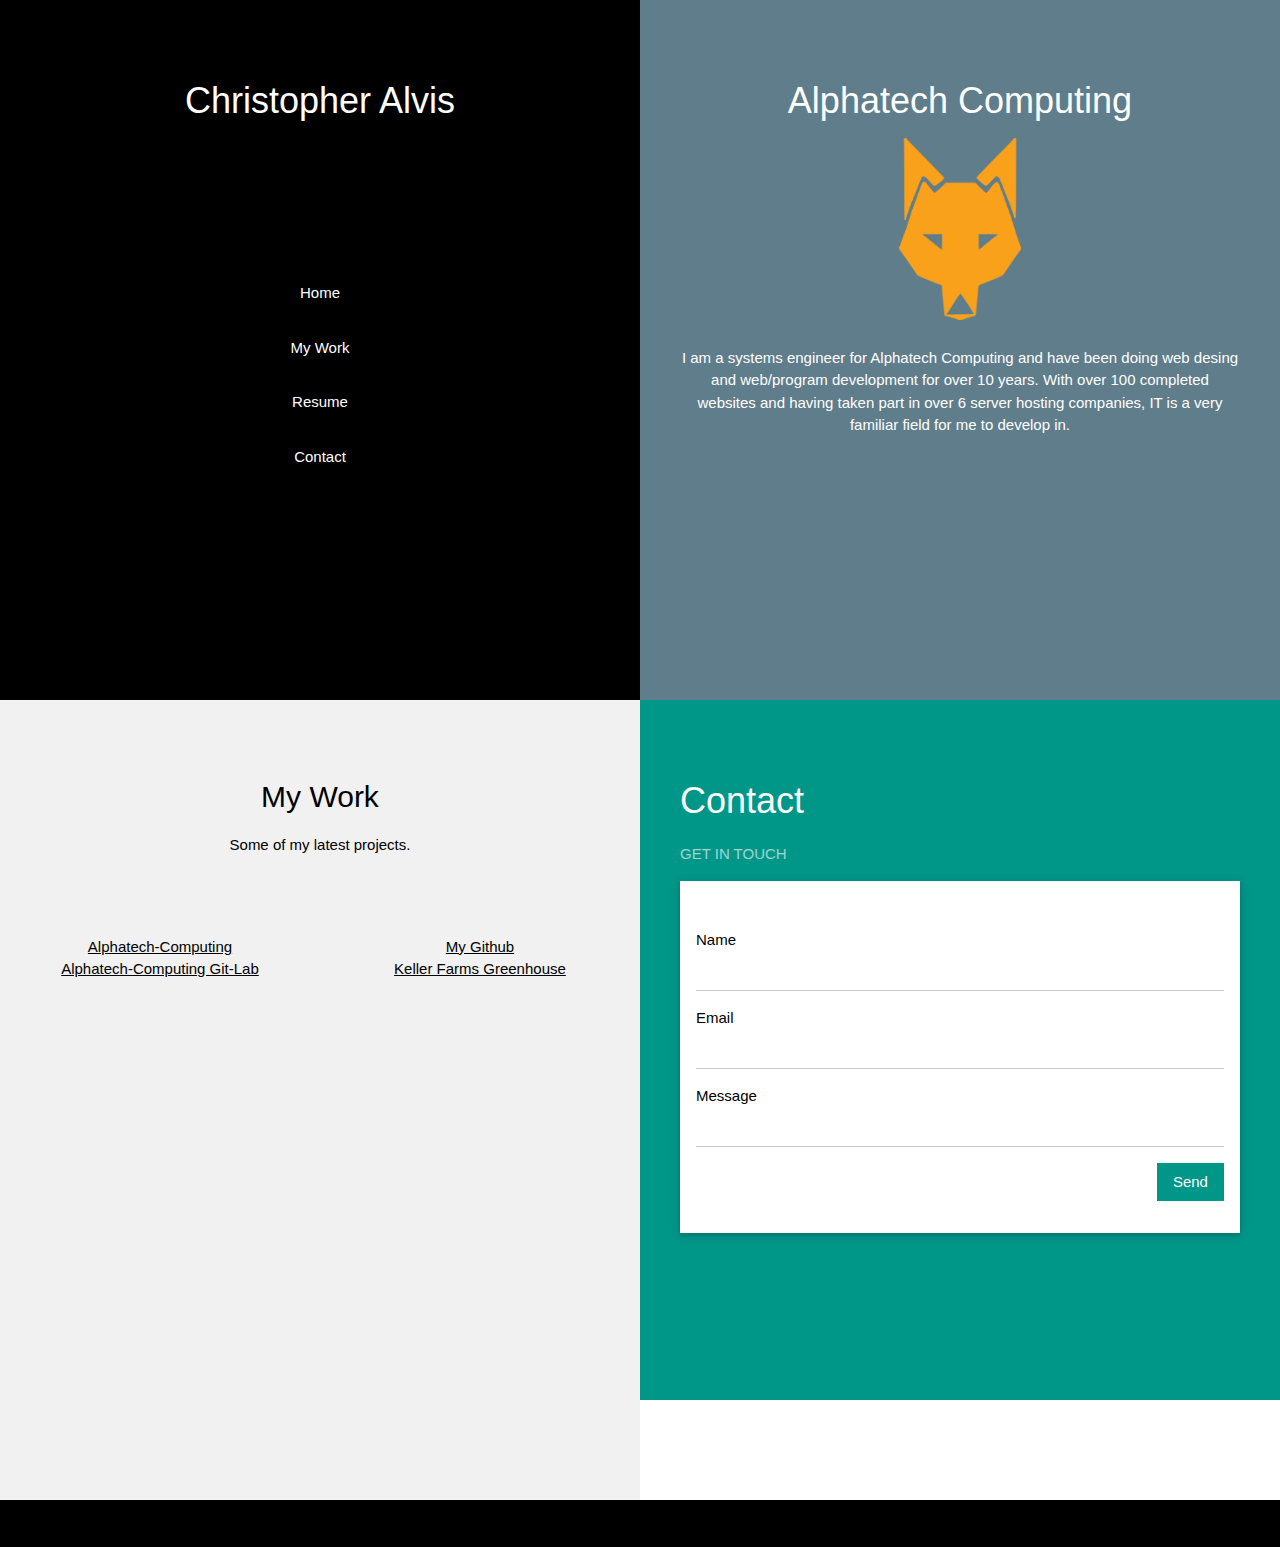
==== index.html @ b4e42c1d "commit" ====
<!DOCTYPE html>
<html>
<title>W3.CSS Template</title>
<meta charset="UTF-8">
<meta name="viewport" content="width=device-width, initial-scale=1">
<link rel="stylesheet" href="https://www.w3schools.com/w3css/4/w3.css">
<link rel="stylesheet" href="w3css.css">
<body class="w3-content" style="max-width:1300px">

<!-- First Grid: Logo & About -->
<div class="w3-row">
    <div class="w3-half w3-black w3-container w3-center" style="height:700px">
        <div class="w3-padding-64">
            <h1>Christopher Alvis</h1>
        </div>
        <div class="w3-padding-64">
            <a href="#" class="w3-button w3-black w3-block w3-hover-blue-grey w3-padding-16">Home</a>
            <a href="#work" class="w3-button w3-black w3-block w3-hover-teal w3-padding-16">My Work</a>
            <a href="#work" class="w3-button w3-black w3-block w3-hover-dark-grey w3-padding-16">Resume</a>
            <a href="#contact" class="w3-button w3-black w3-block w3-hover-brown w3-padding-16">Contact</a>
        </div>
    </div>
    <div class="w3-half w3-blue-grey w3-container" style="height:700px">
        <div class="w3-padding-64 w3-center">
            <h1>Alphatech Computing</h1>
            <img src="logo.png" class="img" alt="Person" style="width:20%">
            <div class="w3-center w3-padding-large">
                <p>I am a systems engineer for Alphatech Computing and have been doing web desing and web/program
                    development for over 10 years. With over
                    100 completed websites and having taken part in over 6 server hosting companies, IT is a very
                    familiar field for me to develop in.</p>
            </div>
        </div>
    </div>
</div>

<!-- Second Grid: Work & Resume -->
<div class="w3-row">
    <div class="w3-half w3-light-grey w3-center" style="min-height:800px" id="work">
        <div class="w3-padding-64">
            <h2>My Work</h2>
            <p>Some of my latest projects.</p>
        </div>
        <div class="w3-row">
            <div class="w3-half w3-center">
                <a href="https://alphatech-computing.com">Alphatech-Computing</a>
            </div>
            <div class="w3-half">
                <a href="https://github.com/Alvis1337">My Github</a>
            </div>
        </div>
        <div class="w3-row w3-hide-small">
            <div class="w3-half">
                <a href="https://git.alphatech-computing.com">Alphatech-Computing Git-Lab</a>
            </div>
            <div class="w3-half">
                <a href="https://www.kellerfarmsgreenhouse.com/">Keller Farms Greenhouse</a>
            </div>
        </div>
        <br>
    </div>

    <div class="w3-half w3-teal w3-container" style="height:700px">
        <div class="w3-padding-64 w3-padding-large">
            <h1>Contact</h1>
            <p class="w3-opacity">GET IN TOUCH</p>
            <form class="w3-container w3-card w3-padding-32 w3-white" action="/action_page.php" target="_blank">
                <div class="w3-section">
                    <label>Name</label>
                    <input class="w3-input" style="width:100%;" type="text" required name="Name">
                </div>
                <div class="w3-section">
                    <label>Email</label>
                    <input class="w3-input" style="width:100%;" type="text" required name="Email">
                </div>
                <div class="w3-section">
                    <label>Message</label>
                    <input class="w3-input" style="width:100%;" type="text" required name="Message">
                </div>
                <button type="submit" class="w3-button w3-teal w3-right">Send</button>
            </form>
        </div>
    </div>
</div>

<!-- Footer -->
<footer class="w3-container w3-black w3-padding-16">
    <p><a href="https://www.w3schools.com/w3css/default.asp"></a></p>
</footer>

</body>
</html>
---- w3css.css ----
/* W3.CSS 4.13 June 2019 by Jan Egil and Borge Refsnes */
html {
    box-sizing: border-box
}

*, *:before, *:after {
    box-sizing: inherit
}

/* Extract from normalize.css by Nicolas Gallagher and Jonathan Neal git.io/normalize */
html {
    -ms-text-size-adjust: 100%;
    -webkit-text-size-adjust: 100%
}

body {
    margin: 0
}

article, aside, details, figcaption, figure, footer, header, main, menu, nav, section {
    display: block
}

summary {
    display: list-item
}

audio, canvas, progress, video {
    display: inline-block
}

progress {
    vertical-align: baseline
}

audio:not([controls]) {
    display: none;
    height: 0
}

[hidden], template {
    display: none
}

a {
    background-color: transparent
}

a:active, a:hover {
    outline-width: 0
}

abbr[title] {
    border-bottom: none;
    text-decoration: underline;
    text-decoration: underline dotted
}

b, strong {
    font-weight: bolder
}

dfn {
    font-style: italic
}

mark {
    background: #ff0;
    color: #000
}

small {
    font-size: 80%
}

sub, sup {
    font-size: 75%;
    line-height: 0;
    position: relative;
    vertical-align: baseline
}

sub {
    bottom: -0.25em
}

sup {
    top: -0.5em
}

figure {
    margin: 1em 40px
}

img {
    border-style: none
}

code, kbd, pre, samp {
    font-family: monospace, monospace;
    font-size: 1em
}

hr {
    box-sizing: content-box;
    height: 0;
    overflow: visible
}

button, input, select, textarea, optgroup {
    font: inherit;
    margin: 0
}

optgroup {
    font-weight: bold
}

button, input {
    overflow: visible
}

button, select {
    text-transform: none
}

button, [type=button], [type=reset], [type=submit] {
    -webkit-appearance: button
}

button::-moz-focus-inner, [type=button]::-moz-focus-inner, [type=reset]::-moz-focus-inner, [type=submit]::-moz-focus-inner {
    border-style: none;
    padding: 0
}

button:-moz-focusring, [type=button]:-moz-focusring, [type=reset]:-moz-focusring, [type=submit]:-moz-focusring {
    outline: 1px dotted ButtonText
}

fieldset {
    border: 1px solid #c0c0c0;
    margin: 0 2px;
    padding: .35em .625em .75em
}

legend {
    color: inherit;
    display: table;
    max-width: 100%;
    padding: 0;
    white-space: normal
}

textarea {
    overflow: auto
}

[type=checkbox], [type=radio] {
    padding: 0
}

[type=number]::-webkit-inner-spin-button, [type=number]::-webkit-outer-spin-button {
    height: auto
}

[type=search] {
    -webkit-appearance: textfield;
    outline-offset: -2px
}

[type=search]::-webkit-search-decoration {
    -webkit-appearance: none
}

::-webkit-file-upload-button {
    -webkit-appearance: button;
    font: inherit
}

/* End extract */
html, body {
    font-family: Verdana, sans-serif;
    font-size: 15px;
    line-height: 1.5
}

html {
    overflow-x: hidden
}

h1 {
    font-size: 36px
}

h2 {
    font-size: 30px
}

h3 {
    font-size: 24px
}

h4 {
    font-size: 20px
}

h5 {
    font-size: 18px
}

h6 {
    font-size: 16px
}

.w3-serif {
    font-family: serif
}

h1, h2, h3, h4, h5, h6 {
    font-family: "Segoe UI", Arial, sans-serif;
    font-weight: 400;
    margin: 10px 0
}

.w3-wide {
    letter-spacing: 4px
}

hr {
    border: 0;
    border-top: 1px solid #eee;
    margin: 20px 0
}

.w3-image {
    max-width: 100%;
    height: auto
}

img {
    vertical-align: middle
}

a {
    color: inherit
}

.w3-table, .w3-table-all {
    border-collapse: collapse;
    border-spacing: 0;
    width: 100%;
    display: table
}

.w3-table-all {
    border: 1px solid #ccc
}

.w3-bordered tr, .w3-table-all tr {
    border-bottom: 1px solid #ddd
}

.w3-striped tbody tr:nth-child(even) {
    background-color: #f1f1f1
}

.w3-table-all tr:nth-child(odd) {
    background-color: #fff
}

.w3-table-all tr:nth-child(even) {
    background-color: #f1f1f1
}

.w3-hoverable tbody tr:hover, .w3-ul.w3-hoverable li:hover {
    background-color: #ccc
}

.w3-centered tr th, .w3-centered tr td {
    text-align: center
}

.w3-table td, .w3-table th, .w3-table-all td, .w3-table-all th {
    padding: 8px 8px;
    display: table-cell;
    text-align: left;
    vertical-align: top
}

.w3-table th:first-child, .w3-table td:first-child, .w3-table-all th:first-child, .w3-table-all td:first-child {
    padding-left: 16px
}

.w3-btn, .w3-button {
    border: none;
    display: inline-block;
    padding: 8px 16px;
    vertical-align: middle;
    overflow: hidden;
    text-decoration: none;
    color: inherit;
    background-color: inherit;
    text-align: center;
    cursor: pointer;
    white-space: nowrap
}

.w3-btn:hover {
    box-shadow: 0 8px 16px 0 rgba(0, 0, 0, 0.2), 0 6px 20px 0 rgba(0, 0, 0, 0.19)
}

.w3-btn, .w3-button {
    -webkit-touch-callout: none;
    -webkit-user-select: none;
    -khtml-user-select: none;
    -moz-user-select: none;
    -ms-user-select: none;
    user-select: none
}

.w3-disabled, .w3-btn:disabled, .w3-button:disabled {
    cursor: not-allowed;
    opacity: 0.3
}

.w3-disabled *, :disabled * {
    pointer-events: none
}

.w3-btn.w3-disabled:hover, .w3-btn:disabled:hover {
    box-shadow: none
}

.w3-badge, .w3-tag {
    background-color: #000;
    color: #fff;
    display: inline-block;
    padding-left: 8px;
    padding-right: 8px;
    text-align: center
}

.w3-badge {
    border-radius: 50%
}

.w3-ul {
    list-style-type: none;
    padding: 0;
    margin: 0
}

.w3-ul li {
    padding: 8px 16px;
    border-bottom: 1px solid #ddd
}

.w3-ul li:last-child {
    border-bottom: none
}

.w3-tooltip, .w3-display-container {
    position: relative
}

.w3-tooltip .w3-text {
    display: none
}

.w3-tooltip:hover .w3-text {
    display: inline-block
}

.w3-ripple:active {
    opacity: 0.5
}

.w3-ripple {
    transition: opacity 0s
}

.w3-input {
    padding: 8px;
    display: block;
    border: none;
    border-bottom: 1px solid #ccc;
    width: 100%
}

.w3-select {
    padding: 9px 0;
    width: 100%;
    border: none;
    border-bottom: 1px solid #ccc
}

.w3-dropdown-click, .w3-dropdown-hover {
    position: relative;
    display: inline-block;
    cursor: pointer
}

.w3-dropdown-hover:hover .w3-dropdown-content {
    display: block
}

.w3-dropdown-hover:first-child, .w3-dropdown-click:hover {
    background-color: #ccc;
    color: #000
}

.w3-dropdown-hover:hover > .w3-button:first-child, .w3-dropdown-click:hover > .w3-button:first-child {
    background-color: #ccc;
    color: #000
}

.w3-dropdown-content {
    cursor: auto;
    color: #000;
    background-color: #fff;
    display: none;
    position: absolute;
    min-width: 160px;
    margin: 0;
    padding: 0;
    z-index: 1
}

.w3-check, .w3-radio {
    width: 24px;
    height: 24px;
    position: relative;
    top: 6px
}

.w3-sidebar {
    height: 100%;
    width: 200px;
    background-color: #fff;
    position: fixed !important;
    z-index: 1;
    overflow: auto
}

.w3-bar-block .w3-dropdown-hover, .w3-bar-block .w3-dropdown-click {
    width: 100%
}

.w3-bar-block .w3-dropdown-hover .w3-dropdown-content, .w3-bar-block .w3-dropdown-click .w3-dropdown-content {
    min-width: 100%
}

.w3-bar-block .w3-dropdown-hover .w3-button, .w3-bar-block .w3-dropdown-click .w3-button {
    width: 100%;
    text-align: left;
    padding: 8px 16px
}

.w3-main, #main {
    transition: margin-left .4s
}

.w3-modal {
    z-index: 3;
    display: none;
    padding-top: 100px;
    position: fixed;
    left: 0;
    top: 0;
    width: 100%;
    height: 100%;
    overflow: auto;
    background-color: rgb(0, 0, 0);
    background-color: rgba(0, 0, 0, 0.4)
}

.w3-modal-content {
    margin: auto;
    background-color: #fff;
    position: relative;
    padding: 0;
    outline: 0;
    width: 600px
}

.w3-bar {
    width: 100%;
    overflow: hidden
}

.w3-center .w3-bar {
    display: inline-block;
    width: auto
}

.w3-bar .w3-bar-item {
    padding: 8px 16px;
    float: left;
    width: auto;
    border: none;
    display: block;
    outline: 0
}

.w3-bar .w3-dropdown-hover, .w3-bar .w3-dropdown-click {
    position: static;
    float: left
}

.w3-bar .w3-button {
    white-space: normal
}

.w3-bar-block .w3-bar-item {
    width: 100%;
    display: block;
    padding: 8px 16px;
    text-align: left;
    border: none;
    white-space: normal;
    float: none;
    outline: 0
}

.w3-bar-block.w3-center .w3-bar-item {
    text-align: center
}

.w3-block {
    display: block;
    width: 100%
}

.w3-responsive {
    display: block;
    overflow-x: auto
}

.w3-container:after, .w3-container:before, .w3-panel:after, .w3-panel:before, .w3-row:after, .w3-row:before, .w3-row-padding:after, .w3-row-padding:before,
.w3-cell-row:before, .w3-cell-row:after, .w3-clear:after, .w3-clear:before, .w3-bar:before, .w3-bar:after {
    content: "";
    display: table;
    clear: both
}

.w3-col, .w3-half, .w3-third, .w3-twothird, .w3-threequarter, .w3-quarter {
    float: left;
    width: 100%
}

.w3-col.s1 {
    width: 8.33333%
}

.w3-col.s2 {
    width: 16.66666%
}

.w3-col.s3 {
    width: 24.99999%
}

.w3-col.s4 {
    width: 33.33333%
}

.w3-col.s5 {
    width: 41.66666%
}

.w3-col.s6 {
    width: 49.99999%
}

.w3-col.s7 {
    width: 58.33333%
}

.w3-col.s8 {
    width: 66.66666%
}

.w3-col.s9 {
    width: 74.99999%
}

.w3-col.s10 {
    width: 83.33333%
}

.w3-col.s11 {
    width: 91.66666%
}

.w3-col.s12 {
    width: 99.99999%
}

@media (min-width: 601px) {
    .w3-col.m1 {
        width: 8.33333%
    }

    .w3-col.m2 {
        width: 16.66666%
    }

    .w3-col.m3, .w3-quarter {
        width: 24.99999%
    }

    .w3-col.m4, .w3-third {
        width: 33.33333%
    }

    .w3-col.m5 {
        width: 41.66666%
    }

    .w3-col.m6, .w3-half {
        width: 49.99999%
    }

    .w3-col.m7 {
        width: 58.33333%
    }

    .w3-col.m8, .w3-twothird {
        width: 66.66666%
    }

    .w3-col.m9, .w3-threequarter {
        width: 74.99999%
    }

    .w3-col.m10 {
        width: 83.33333%
    }

    .w3-col.m11 {
        width: 91.66666%
    }

    .w3-col.m12 {
        width: 99.99999%
    }
}

@media (min-width: 993px) {
    .w3-col.l1 {
        width: 8.33333%
    }

    .w3-col.l2 {
        width: 16.66666%
    }

    .w3-col.l3 {
        width: 24.99999%
    }

    .w3-col.l4 {
        width: 33.33333%
    }

    .w3-col.l5 {
        width: 41.66666%
    }

    .w3-col.l6 {
        width: 49.99999%
    }

    .w3-col.l7 {
        width: 58.33333%
    }

    .w3-col.l8 {
        width: 66.66666%
    }

    .w3-col.l9 {
        width: 74.99999%
    }

    .w3-col.l10 {
        width: 83.33333%
    }

    .w3-col.l11 {
        width: 91.66666%
    }

    .w3-col.l12 {
        width: 99.99999%
    }
}

.w3-rest {
    overflow: hidden
}

.w3-stretch {
    margin-left: -16px;
    margin-right: -16px
}

.w3-content, .w3-auto {
    margin-left: auto;
    margin-right: auto
}

.w3-content {
    max-width: 980px
}

.w3-auto {
    max-width: 1140px
}

.w3-cell-row {
    display: table;
    width: 100%
}

.w3-cell {
    display: table-cell
}

.w3-cell-top {
    vertical-align: top
}

.w3-cell-middle {
    vertical-align: middle
}

.w3-cell-bottom {
    vertical-align: bottom
}

.w3-hide {
    display: none !important
}

.w3-show-block, .w3-show {
    display: block !important
}

.w3-show-inline-block {
    display: inline-block !important
}

@media (max-width: 1205px) {
    .w3-auto {
        max-width: 95%
    }
}

@media (max-width: 600px) {
    .w3-modal-content {
        margin: 0 10px;
        width: auto !important
    }

    .w3-modal {
        padding-top: 30px
    }

    .w3-dropdown-hover.w3-mobile .w3-dropdown-content, .w3-dropdown-click.w3-mobile .w3-dropdown-content {
        position: relative
    }

    .w3-hide-small {
        display: none !important
    }

    .w3-mobile {
        display: block;
        width: 100% !important
    }

    .w3-bar-item.w3-mobile, .w3-dropdown-hover.w3-mobile, .w3-dropdown-click.w3-mobile {
        text-align: center
    }

    .w3-dropdown-hover.w3-mobile, .w3-dropdown-hover.w3-mobile .w3-btn, .w3-dropdown-hover.w3-mobile .w3-button, .w3-dropdown-click.w3-mobile, .w3-dropdown-click.w3-mobile .w3-btn, .w3-dropdown-click.w3-mobile .w3-button {
        width: 100%
    }
}

@media (max-width: 768px) {
    .w3-modal-content {
        width: 500px
    }

    .w3-modal {
        padding-top: 50px
    }
}

@media (min-width: 993px) {
    .w3-modal-content {
        width: 900px
    }

    .w3-hide-large {
        display: none !important
    }

    .w3-sidebar.w3-collapse {
        display: block !important
    }
}

@media (max-width: 992px) and (min-width: 601px) {
    .w3-hide-medium {
        display: none !important
    }
}

@media (max-width: 992px) {
    .w3-sidebar.w3-collapse {
        display: none
    }

    .w3-main {
        margin-left: 0 !important;
        margin-right: 0 !important
    }

    .w3-auto {
        max-width: 100%
    }
}

.w3-top, .w3-bottom {
    position: fixed;
    width: 100%;
    z-index: 1
}

.w3-top {
    top: 0
}

.w3-bottom {
    bottom: 0
}

.w3-overlay {
    position: fixed;
    display: none;
    width: 100%;
    height: 100%;
    top: 0;
    left: 0;
    right: 0;
    bottom: 0;
    background-color: rgba(0, 0, 0, 0.5);
    z-index: 2
}

.w3-display-topleft {
    position: absolute;
    left: 0;
    top: 0
}

.w3-display-topright {
    position: absolute;
    right: 0;
    top: 0
}

.w3-display-bottomleft {
    position: absolute;
    left: 0;
    bottom: 0
}

.w3-display-bottomright {
    position: absolute;
    right: 0;
    bottom: 0
}

.w3-display-middle {
    position: absolute;
    top: 50%;
    left: 50%;
    transform: translate(-50%, -50%);
    -ms-transform: translate(-50%, -50%)
}

.w3-display-left {
    position: absolute;
    top: 50%;
    left: 0%;
    transform: translate(0%, -50%);
    -ms-transform: translate(-0%, -50%)
}

.w3-display-right {
    position: absolute;
    top: 50%;
    right: 0%;
    transform: translate(0%, -50%);
    -ms-transform: translate(0%, -50%)
}

.w3-display-topmiddle {
    position: absolute;
    left: 50%;
    top: 0;
    transform: translate(-50%, 0%);
    -ms-transform: translate(-50%, 0%)
}

.w3-display-bottommiddle {
    position: absolute;
    left: 50%;
    bottom: 0;
    transform: translate(-50%, 0%);
    -ms-transform: translate(-50%, 0%)
}

.w3-display-container:hover .w3-display-hover {
    display: block
}

.w3-display-container:hover span.w3-display-hover {
    display: inline-block
}

.w3-display-hover {
    display: none
}

.w3-display-position {
    position: absolute
}

.w3-circle {
    border-radius: 50%
}

.w3-round-small {
    border-radius: 2px
}

.w3-round, .w3-round-medium {
    border-radius: 4px
}

.w3-round-large {
    border-radius: 8px
}

.w3-round-xlarge {
    border-radius: 16px
}

.w3-round-xxlarge {
    border-radius: 32px
}

.w3-row-padding, .w3-row-padding > .w3-half, .w3-row-padding > .w3-third, .w3-row-padding > .w3-twothird, .w3-row-padding > .w3-threequarter, .w3-row-padding > .w3-quarter, .w3-row-padding > .w3-col {
    padding: 0 8px
}

.w3-container, .w3-panel {
    padding: 0.01em 16px
}

.w3-panel {
    margin-top: 16px;
    margin-bottom: 16px
}

.w3-code, .w3-codespan {
    font-family: Consolas, "courier new";
    font-size: 16px
}

.w3-code {
    width: auto;
    background-color: #fff;
    padding: 8px 12px;
    border-left: 4px solid #4CAF50;
    word-wrap: break-word
}

.w3-codespan {
    color: crimson;
    background-color: #f1f1f1;
    padding-left: 4px;
    padding-right: 4px;
    font-size: 110%
}

.w3-card, .w3-card-2 {
    box-shadow: 0 2px 5px 0 rgba(0, 0, 0, 0.16), 0 2px 10px 0 rgba(0, 0, 0, 0.12)
}

.w3-card-4, .w3-hover-shadow:hover {
    box-shadow: 0 4px 10px 0 rgba(0, 0, 0, 0.2), 0 4px 20px 0 rgba(0, 0, 0, 0.19)
}

.w3-spin {
    animation: w3-spin 2s infinite linear
}

@keyframes w3-spin {
    0% {
        transform: rotate(0deg)
    }
    100% {
        transform: rotate(359deg)
    }
}

.w3-animate-fading {
    animation: fading 10s infinite
}

@keyframes fading {
    0% {
        opacity: 0
    }
    50% {
        opacity: 1
    }
    100% {
        opacity: 0
    }
}

.w3-animate-opacity {
    animation: opac 0.8s
}

@keyframes opac {
    from {
        opacity: 0
    }
    to {
        opacity: 1
    }
}

.w3-animate-top {
    position: relative;
    animation: animatetop 0.4s
}

@keyframes animatetop {
    from {
        top: -300px;
        opacity: 0
    }
    to {
        top: 0;
        opacity: 1
    }
}

.w3-animate-left {
    position: relative;
    animation: animateleft 0.4s
}

@keyframes animateleft {
    from {
        left: -300px;
        opacity: 0
    }
    to {
        left: 0;
        opacity: 1
    }
}

.w3-animate-right {
    position: relative;
    animation: animateright 0.4s
}

@keyframes animateright {
    from {
        right: -300px;
        opacity: 0
    }
    to {
        right: 0;
        opacity: 1
    }
}

.w3-animate-bottom {
    position: relative;
    animation: animatebottom 0.4s
}

@keyframes animatebottom {
    from {
        bottom: -300px;
        opacity: 0
    }
    to {
        bottom: 0;
        opacity: 1
    }
}

.w3-animate-zoom {
    animation: animatezoom 0.6s
}

@keyframes animatezoom {
    from {
        transform: scale(0)
    }
    to {
        transform: scale(1)
    }
}

.w3-animate-input {
    transition: width 0.4s ease-in-out
}

.w3-animate-input:focus {
    width: 100% !important
}

.w3-opacity, .w3-hover-opacity:hover {
    opacity: 0.60
}

.w3-opacity-off, .w3-hover-opacity-off:hover {
    opacity: 1
}

.w3-opacity-max {
    opacity: 0.25
}

.w3-opacity-min {
    opacity: 0.75
}

.w3-greyscale-max, .w3-grayscale-max, .w3-hover-greyscale:hover, .w3-hover-grayscale:hover {
    filter: grayscale(100%)
}

.w3-greyscale, .w3-grayscale {
    filter: grayscale(75%)
}

.w3-greyscale-min, .w3-grayscale-min {
    filter: grayscale(50%)
}

.w3-sepia {
    filter: sepia(75%)
}

.w3-sepia-max, .w3-hover-sepia:hover {
    filter: sepia(100%)
}

.w3-sepia-min {
    filter: sepia(50%)
}

.w3-tiny {
    font-size: 10px !important
}

.w3-small {
    font-size: 12px !important
}

.w3-medium {
    font-size: 15px !important
}

.w3-large {
    font-size: 18px !important
}

.w3-xlarge {
    font-size: 24px !important
}

.w3-xxlarge {
    font-size: 36px !important
}

.w3-xxxlarge {
    font-size: 48px !important
}

.w3-jumbo {
    font-size: 64px !important
}

.w3-left-align {
    text-align: left !important
}

.w3-right-align {
    text-align: right !important
}

.w3-justify {
    text-align: justify !important
}

.w3-center {
    text-align: center !important
}

.w3-border-0 {
    border: 0 !important
}

.w3-border {
    border: 1px solid #ccc !important
}

.w3-border-top {
    border-top: 1px solid #ccc !important
}

.w3-border-bottom {
    border-bottom: 1px solid #ccc !important
}

.w3-border-left {
    border-left: 1px solid #ccc !important
}

.w3-border-right {
    border-right: 1px solid #ccc !important
}

.w3-topbar {
    border-top: 6px solid #ccc !important
}

.w3-bottombar {
    border-bottom: 6px solid #ccc !important
}

.w3-leftbar {
    border-left: 6px solid #ccc !important
}

.w3-rightbar {
    border-right: 6px solid #ccc !important
}

.w3-section, .w3-code {
    margin-top: 16px !important;
    margin-bottom: 16px !important
}

.w3-margin {
    margin: 16px !important
}

.w3-margin-top {
    margin-top: 16px !important
}

.w3-margin-bottom {
    margin-bottom: 16px !important
}

.w3-margin-left {
    margin-left: 16px !important
}

.w3-margin-right {
    margin-right: 16px !important
}

.w3-padding-small {
    padding: 4px 8px !important
}

.w3-padding {
    padding: 8px 16px !important
}

.w3-padding-large {
    padding: 12px 24px !important
}

.w3-padding-16 {
    padding-top: 16px !important;
    padding-bottom: 16px !important
}

.w3-padding-24 {
    padding-top: 24px !important;
    padding-bottom: 24px !important
}

.w3-padding-32 {
    padding-top: 32px !important;
    padding-bottom: 32px !important
}

.w3-padding-48 {
    padding-top: 48px !important;
    padding-bottom: 48px !important
}

.w3-padding-64 {
    padding-top: 64px !important;
    padding-bottom: 64px !important
}

.w3-left {
    float: left !important
}

.w3-right {
    float: right !important
}

.w3-button:hover {
    color: #000 !important;
    background-color: #ccc !important
}

.w3-transparent, .w3-hover-none:hover {
    background-color: transparent !important
}

.w3-hover-none:hover {
    box-shadow: none !important
}

/* Colors */
.w3-amber, .w3-hover-amber:hover {
    color: #000 !important;
    background-color: #ffc107 !important
}

.w3-aqua, .w3-hover-aqua:hover {
    color: #000 !important;
    background-color: #00ffff !important
}

.w3-blue, .w3-hover-blue:hover {
    color: #fff !important;
    background-color: #2196F3 !important
}

.w3-light-blue, .w3-hover-light-blue:hover {
    color: #000 !important;
    background-color: #87CEEB !important
}

.w3-brown, .w3-hover-brown:hover {
    color: #fff !important;
    background-color: #795548 !important
}

.w3-cyan, .w3-hover-cyan:hover {
    color: #000 !important;
    background-color: #00bcd4 !important
}

.w3-blue-grey, .w3-hover-blue-grey:hover, .w3-blue-gray, .w3-hover-blue-gray:hover {
    color: #fff !important;
    background-color: #607d8b !important
}

.w3-green, .w3-hover-green:hover {
    color: #fff !important;
    background-color: #4CAF50 !important
}

.w3-light-green, .w3-hover-light-green:hover {
    color: #000 !important;
    background-color: #8bc34a !important
}

.w3-indigo, .w3-hover-indigo:hover {
    color: #fff !important;
    background-color: #3f51b5 !important
}

.w3-khaki, .w3-hover-khaki:hover {
    color: #000 !important;
    background-color: #f0e68c !important
}

.w3-lime, .w3-hover-lime:hover {
    color: #000 !important;
    background-color: #cddc39 !important
}

.w3-orange, .w3-hover-orange:hover {
    color: #000 !important;
    background-color: #ff9800 !important
}

.w3-deep-orange, .w3-hover-deep-orange:hover {
    color: #fff !important;
    background-color: #ff5722 !important
}

.w3-pink, .w3-hover-pink:hover {
    color: #fff !important;
    background-color: #e91e63 !important
}

.w3-purple, .w3-hover-purple:hover {
    color: #fff !important;
    background-color: #9c27b0 !important
}

.w3-deep-purple, .w3-hover-deep-purple:hover {
    color: #fff !important;
    background-color: #673ab7 !important
}

.w3-red, .w3-hover-red:hover {
    color: #fff !important;
    background-color: #f44336 !important
}

.w3-sand, .w3-hover-sand:hover {
    color: #000 !important;
    background-color: #fdf5e6 !important
}

.w3-teal, .w3-hover-teal:hover {
    color: #fff !important;
    background-color: #009688 !important
}

.w3-yellow, .w3-hover-yellow:hover {
    color: #000 !important;
    background-color: #ffeb3b !important
}

.w3-white, .w3-hover-white:hover {
    color: #000 !important;
    background-color: #fff !important
}

.w3-black, .w3-hover-black:hover {
    color: #fff !important;
    background-color: #000 !important
}

.w3-grey, .w3-hover-grey:hover, .w3-gray, .w3-hover-gray:hover {
    color: #000 !important;
    background-color: #9e9e9e !important
}

.w3-light-grey, .w3-hover-light-grey:hover, .w3-light-gray, .w3-hover-light-gray:hover {
    color: #000 !important;
    background-color: #f1f1f1 !important
}

.w3-dark-grey, .w3-hover-dark-grey:hover, .w3-dark-gray, .w3-hover-dark-gray:hover {
    color: #fff !important;
    background-color: #616161 !important
}

.w3-pale-red, .w3-hover-pale-red:hover {
    color: #000 !important;
    background-color: #ffdddd !important
}

.w3-pale-green, .w3-hover-pale-green:hover {
    color: #000 !important;
    background-color: #ddffdd !important
}

.w3-pale-yellow, .w3-hover-pale-yellow:hover {
    color: #000 !important;
    background-color: #ffffcc !important
}

.w3-pale-blue, .w3-hover-pale-blue:hover {
    color: #000 !important;
    background-color: #ddffff !important
}

.w3-text-amber, .w3-hover-text-amber:hover {
    color: #ffc107 !important
}

.w3-text-aqua, .w3-hover-text-aqua:hover {
    color: #00ffff !important
}

.w3-text-blue, .w3-hover-text-blue:hover {
    color: #2196F3 !important
}

.w3-text-light-blue, .w3-hover-text-light-blue:hover {
    color: #87CEEB !important
}

.w3-text-brown, .w3-hover-text-brown:hover {
    color: #795548 !important
}

.w3-text-cyan, .w3-hover-text-cyan:hover {
    color: #00bcd4 !important
}

.w3-text-blue-grey, .w3-hover-text-blue-grey:hover, .w3-text-blue-gray, .w3-hover-text-blue-gray:hover {
    color: #607d8b !important
}

.w3-text-green, .w3-hover-text-green:hover {
    color: #4CAF50 !important
}

.w3-text-light-green, .w3-hover-text-light-green:hover {
    color: #8bc34a !important
}

.w3-text-indigo, .w3-hover-text-indigo:hover {
    color: #3f51b5 !important
}

.w3-text-khaki, .w3-hover-text-khaki:hover {
    color: #b4aa50 !important
}

.w3-text-lime, .w3-hover-text-lime:hover {
    color: #cddc39 !important
}

.w3-text-orange, .w3-hover-text-orange:hover {
    color: #ff9800 !important
}

.w3-text-deep-orange, .w3-hover-text-deep-orange:hover {
    color: #ff5722 !important
}

.w3-text-pink, .w3-hover-text-pink:hover {
    color: #e91e63 !important
}

.w3-text-purple, .w3-hover-text-purple:hover {
    color: #9c27b0 !important
}

.w3-text-deep-purple, .w3-hover-text-deep-purple:hover {
    color: #673ab7 !important
}

.w3-text-red, .w3-hover-text-red:hover {
    color: #f44336 !important
}

.w3-text-sand, .w3-hover-text-sand:hover {
    color: #fdf5e6 !important
}

.w3-text-teal, .w3-hover-text-teal:hover {
    color: #009688 !important
}

.w3-text-yellow, .w3-hover-text-yellow:hover {
    color: #d2be0e !important
}

.w3-text-white, .w3-hover-text-white:hover {
    color: #fff !important
}

.w3-text-black, .w3-hover-text-black:hover {
    color: #000 !important
}

.w3-text-grey, .w3-hover-text-grey:hover, .w3-text-gray, .w3-hover-text-gray:hover {
    color: #757575 !important
}

.w3-text-light-grey, .w3-hover-text-light-grey:hover, .w3-text-light-gray, .w3-hover-text-light-gray:hover {
    color: #f1f1f1 !important
}

.w3-text-dark-grey, .w3-hover-text-dark-grey:hover, .w3-text-dark-gray, .w3-hover-text-dark-gray:hover {
    color: #3a3a3a !important
}

.w3-border-amber, .w3-hover-border-amber:hover {
    border-color: #ffc107 !important
}

.w3-border-aqua, .w3-hover-border-aqua:hover {
    border-color: #00ffff !important
}

.w3-border-blue, .w3-hover-border-blue:hover {
    border-color: #2196F3 !important
}

.w3-border-light-blue, .w3-hover-border-light-blue:hover {
    border-color: #87CEEB !important
}

.w3-border-brown, .w3-hover-border-brown:hover {
    border-color: #795548 !important
}

.w3-border-cyan, .w3-hover-border-cyan:hover {
    border-color: #00bcd4 !important
}

.w3-border-blue-grey, .w3-hover-border-blue-grey:hover, .w3-border-blue-gray, .w3-hover-border-blue-gray:hover {
    border-color: #607d8b !important
}

.w3-border-green, .w3-hover-border-green:hover {
    border-color: #4CAF50 !important
}

.w3-border-light-green, .w3-hover-border-light-green:hover {
    border-color: #8bc34a !important
}

.w3-border-indigo, .w3-hover-border-indigo:hover {
    border-color: #3f51b5 !important
}

.w3-border-khaki, .w3-hover-border-khaki:hover {
    border-color: #f0e68c !important
}

.w3-border-lime, .w3-hover-border-lime:hover {
    border-color: #cddc39 !important
}

.w3-border-orange, .w3-hover-border-orange:hover {
    border-color: #ff9800 !important
}

.w3-border-deep-orange, .w3-hover-border-deep-orange:hover {
    border-color: #ff5722 !important
}

.w3-border-pink, .w3-hover-border-pink:hover {
    border-color: #e91e63 !important
}

.w3-border-purple, .w3-hover-border-purple:hover {
    border-color: #9c27b0 !important
}

.w3-border-deep-purple, .w3-hover-border-deep-purple:hover {
    border-color: #673ab7 !important
}

.w3-border-red, .w3-hover-border-red:hover {
    border-color: #f44336 !important
}

.w3-border-sand, .w3-hover-border-sand:hover {
    border-color: #fdf5e6 !important
}

.w3-border-teal, .w3-hover-border-teal:hover {
    border-color: #009688 !important
}

.w3-border-yellow, .w3-hover-border-yellow:hover {
    border-color: #ffeb3b !important
}

.w3-border-white, .w3-hover-border-white:hover {
    border-color: #fff !important
}

.w3-border-black, .w3-hover-border-black:hover {
    border-color: #000 !important
}

.w3-border-grey, .w3-hover-border-grey:hover, .w3-border-gray, .w3-hover-border-gray:hover {
    border-color: #9e9e9e !important
}

.w3-border-light-grey, .w3-hover-border-light-grey:hover, .w3-border-light-gray, .w3-hover-border-light-gray:hover {
    border-color: #f1f1f1 !important
}

.w3-border-dark-grey, .w3-hover-border-dark-grey:hover, .w3-border-dark-gray, .w3-hover-border-dark-gray:hover {
    border-color: #616161 !important
}

.w3-border-pale-red, .w3-hover-border-pale-red:hover {
    border-color: #ffe7e7 !important
}

.w3-border-pale-green, .w3-hover-border-pale-green:hover {
    border-color: #e7ffe7 !important
}

.w3-border-pale-yellow, .w3-hover-border-pale-yellow:hover {
    border-color: #ffffcc !important
}

.w3-border-pale-blue, .w3-hover-border-pale-blue:hover {
    border-color: #e7ffff !important
}

.img {
    max-width: 100%;
    height: auto;
    width: auto\9; /* ie8 */
}

.box{
    display: none;
    width: 100%;
}

a:hover + .box,.box:hover{
    display: block;
    position: relative;
    z-index: 100;
}
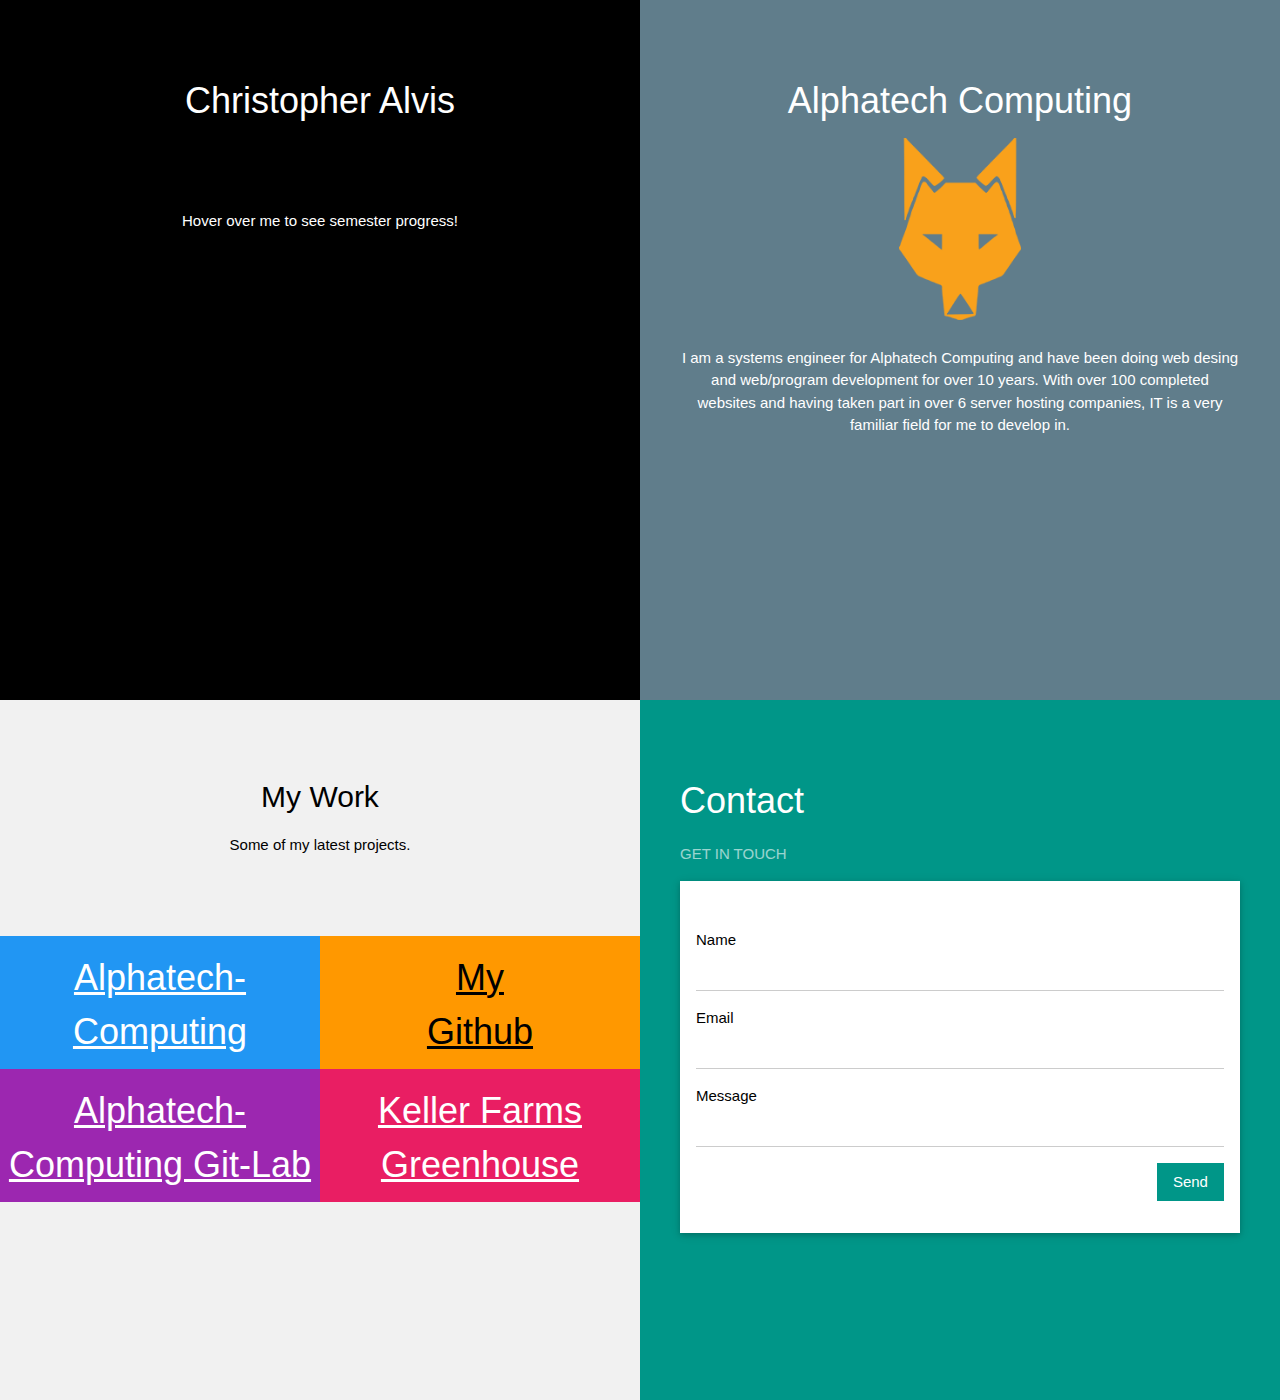
==== commit 83d09093: "should be final." ====
--- a/index.html
+++ b/index.html
@@ -1,25 +1,35 @@
 <!DOCTYPE html>
-<html>
-<title>W3.CSS Template</title>
+<html lang="en">
+<title>Chris Alvis' Portfolio</title>
 <meta charset="UTF-8">
 <meta name="viewport" content="width=device-width, initial-scale=1">
 <link rel="stylesheet" href="https://www.w3schools.com/w3css/4/w3.css">
 <link rel="stylesheet" href="w3css.css">
+<link rel='javascript' href="js/main.js">
+<link rel='stylesheet' href="customStyles.css">
+<head>
+    <title>Chris Alvis Portfolio</title>
+</head>
 <body class="w3-content" style="max-width:1300px">
-
-<!-- First Grid: Logo & About -->
+<!-- First Grid: Logo & About & Hamburger -->
 <div class="w3-row">
     <div class="w3-half w3-black w3-container w3-center" style="height:700px">
         <div class="w3-padding-64">
+            <div class="container w3-display-topleft w3-padding-16"></div>
             <h1>Christopher Alvis</h1>
         </div>
-        <div class="w3-padding-64">
-            <a href="#" class="w3-button w3-black w3-block w3-hover-blue-grey w3-padding-16">Home</a>
-            <a href="#work" class="w3-button w3-black w3-block w3-hover-teal w3-padding-16">My Work</a>
-            <a href="#work" class="w3-button w3-black w3-block w3-hover-dark-grey w3-padding-16">Resume</a>
-            <a href="#contact" class="w3-button w3-black w3-block w3-hover-brown w3-padding-16">Contact</a>
+        <div class="w3-dropdown-hover">
+            <button class="w3-button">Hover over me to see semester progress!</button>
+            <div class="w3-dropdown-content w3-bar-block w3-border w3-center">
+                <a href="semester1.html" class="w3-bar-item w3-button w3-center">Semester 1</a>
+                <a href="semester2.html" class="w3-bar-item w3-button">Semester 2</a>
+                <a href="semester3.html" class="w3-bar-item w3-button">Semester 3</a>
+                <a href="semester4.html" class="w3-bar-item w3-button">Semester 4</a>
+            </div>
         </div>
     </div>
+
+    <!-- Second Grid: Job description -->
     <div class="w3-half w3-blue-grey w3-container" style="height:700px">
         <div class="w3-padding-64 w3-center">
             <h1>Alphatech Computing</h1>
@@ -34,37 +44,42 @@
     </div>
 </div>
 
-<!-- Second Grid: Work & Resume -->
+<!-- Third Grid: Work & Resume -->
 <div class="w3-row">
-    <div class="w3-half w3-light-grey w3-center" style="min-height:800px" id="work">
+    <div class="w3-half w3-light-grey w3-center" style="min-height:700px" id="work">
         <div class="w3-padding-64">
             <h2>My Work</h2>
             <p>Some of my latest projects.</p>
         </div>
         <div class="w3-row">
-            <div class="w3-half w3-center">
-                <a href="https://alphatech-computing.com">Alphatech-Computing</a>
+            <div class="w3-half w3-center w3-blue">
+                <p>
+                <h1><a href="https://alphatech-computing.com">Alphatech-Computing</a></h1>
             </div>
-            <div class="w3-half">
-                <a href="https://github.com/Alvis1337">My Github</a>
+            <div class="w3-half w3-orange">
+                <p>
+                <h1><a href="https://github.com/Alvis1337">My <br> Github</a></h1>
             </div>
         </div>
-        <div class="w3-row w3-hide-small">
+        <div class="w3-row w3-hide-small w3-purple">
             <div class="w3-half">
-                <a href="https://git.alphatech-computing.com">Alphatech-Computing Git-Lab</a>
+                <p>
+                <h1><a href="https://git.alphatech-computing.com">Alphatech-Computing Git-Lab</a></h1>
             </div>
-            <div class="w3-half">
-                <a href="https://www.kellerfarmsgreenhouse.com/">Keller Farms Greenhouse</a>
+            <div class="w3-half w3-pink">
+                <p>
+                <h1><a href="https://www.kellerfarmsgreenhouse.com/">Keller Farms Greenhouse</a></h1>
             </div>
         </div>
         <br>
     </div>
 
+    <!-- Fourth Grid: Contact Me -->
     <div class="w3-half w3-teal w3-container" style="height:700px">
         <div class="w3-padding-64 w3-padding-large">
             <h1>Contact</h1>
             <p class="w3-opacity">GET IN TOUCH</p>
-            <form class="w3-container w3-card w3-padding-32 w3-white" action="/action_page.php" target="_blank">
+            <form class="w3-container w3-card w3-padding-32 w3-white" action="#" target="_blank">
                 <div class="w3-section">
                     <label>Name</label>
                     <input class="w3-input" style="width:100%;" type="text" required name="Name">
@@ -84,9 +99,7 @@
 </div>
 
 <!-- Footer -->
-<footer class="w3-container w3-black w3-padding-16">
-    <p><a href="https://www.w3schools.com/w3css/default.asp"></a></p>
-</footer>
+<footer></footer>
 
 </body>
 </html>
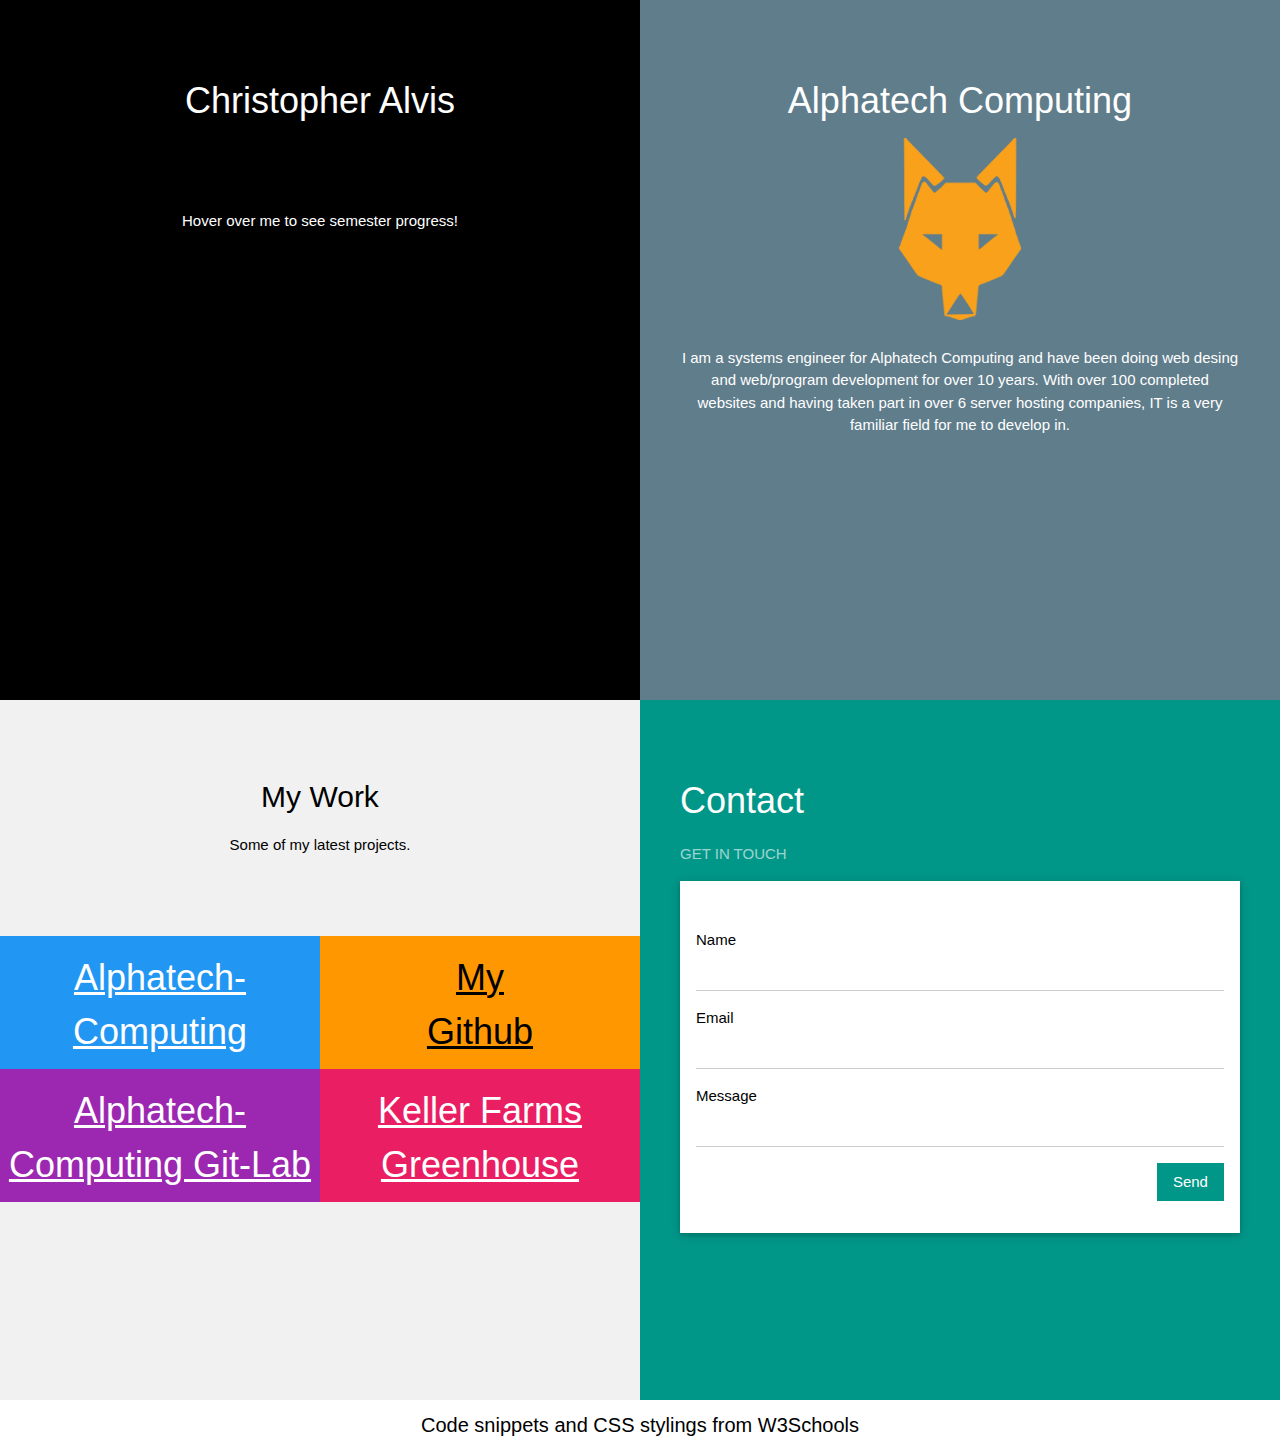
==== commit 6d7d885a: "should be final." ====
--- a/index.html
+++ b/index.html
@@ -99,7 +99,8 @@
 </div>
 
 <!-- Footer -->
-<footer></footer>
-
+<div class="w3-center">
+    <footer><h4>Code snippets and CSS stylings from W3Schools</h4></footer>
+</div>
 </body>
 </html>
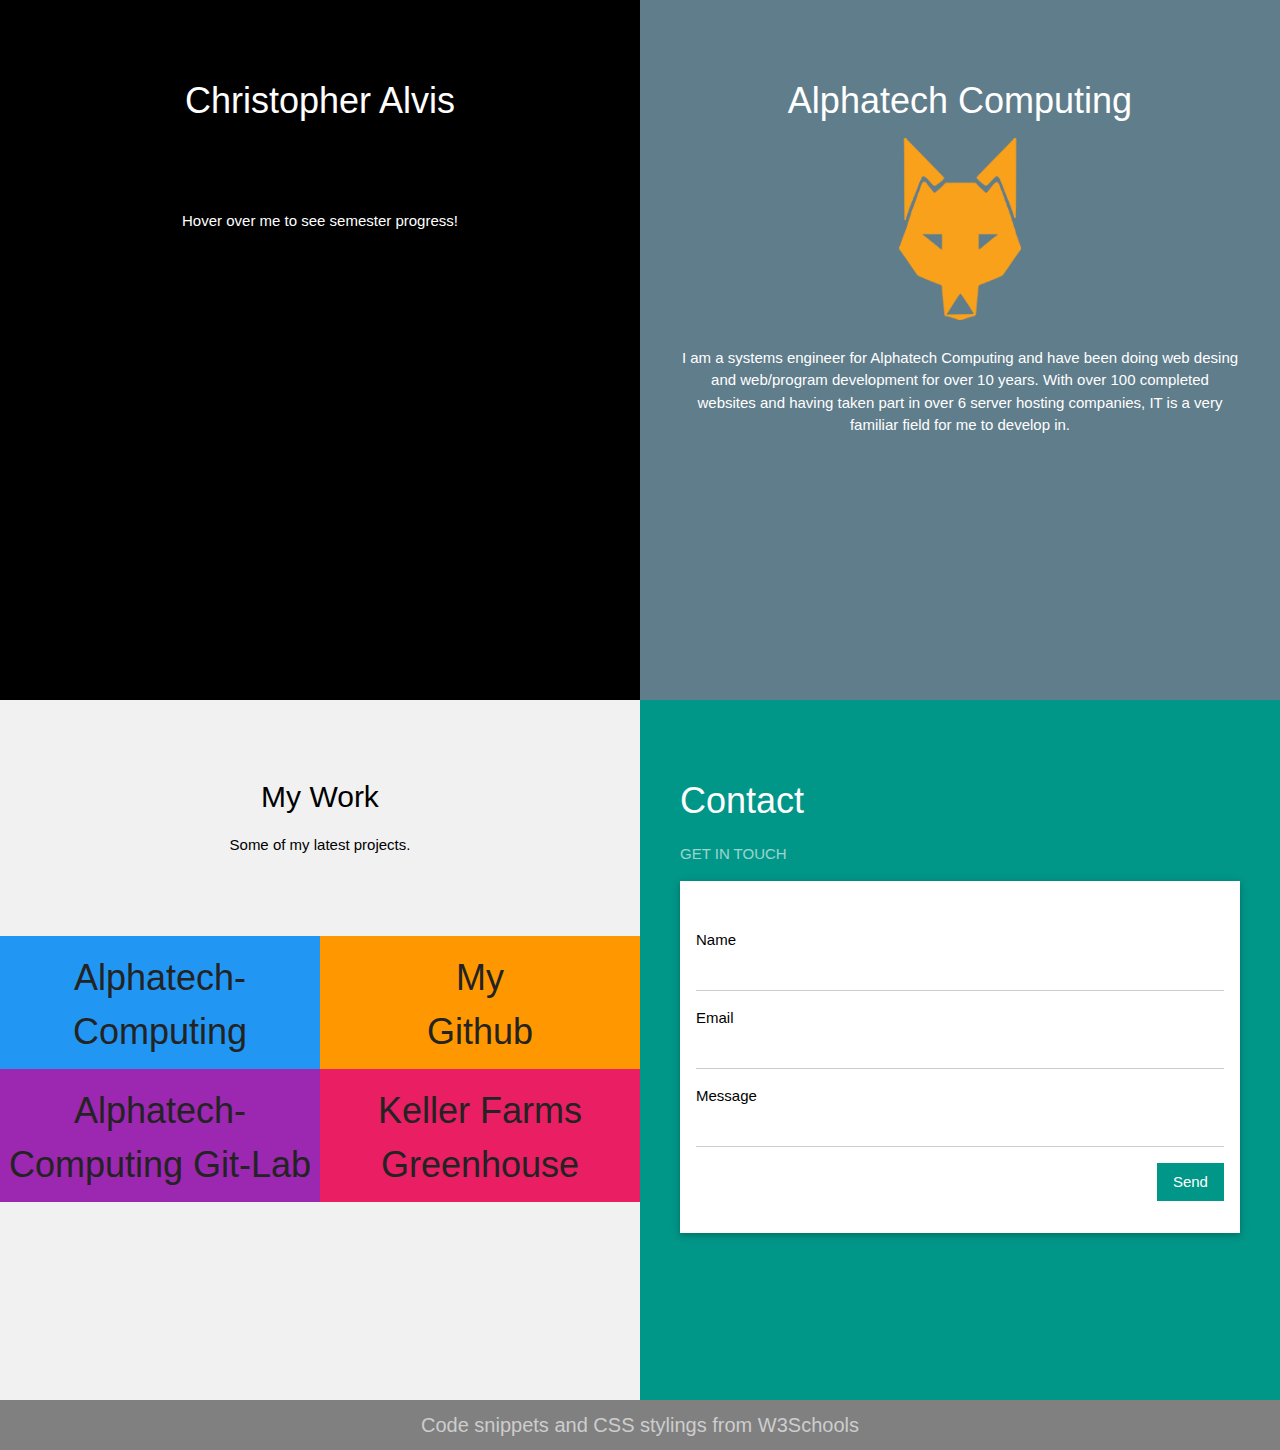
==== commit 9a1bd9cd: "should be final." ====
--- a/index.html
+++ b/index.html
@@ -10,7 +10,7 @@
 <head>
     <title>Chris Alvis Portfolio</title>
 </head>
-<body class="w3-content" style="max-width:1300px">
+<body class="w3-content" style="background-color:grey;max-width:1300px">
 <!-- First Grid: Logo & About & Hamburger -->
 <div class="w3-row">
     <div class="w3-half w3-black w3-container w3-center" style="height:700px">
--- a/customStyles.css
+++ b/customStyles.css
@@ -0,0 +1,191 @@
+.container {
+  display: inline-block;
+  cursor: pointer;
+}
+
+.bar1, .bar2, .bar3 {
+  width: 35px;
+  height: 5px;
+  background-color: #333;
+  margin: 6px 0;
+  transition: 0.4s;
+}
+
+/* Rotate first bar */
+.change .bar1 {
+  -webkit-transform: rotate(-45deg) translate(-9px, 6px);
+  transform: rotate(-45deg) translate(-9px, 6px);
+}
+
+/* Fade out the second bar */
+.change .bar2 {
+  opacity: 0;
+}
+
+/* Rotate last bar */
+.change .bar3 {
+  -webkit-transform: rotate(45deg) translate(-8px, -8px);
+  transform: rotate(45deg) translate(-8px, -8px);
+}
+/*
+ * Made by Erik Terwan
+ * 24th of November 2015
+ * MIT License
+ *
+ *
+ * If you are thinking of using this in
+ * production code, beware of the browser
+ * prefixes.
+ */
+
+body
+{
+  margin: 0;
+  padding: 0;
+
+  /* make it look decent enough */
+  background: #232323;
+  color: #cdcdcd;
+  font-family: "Avenir Next", "Avenir", sans-serif;
+}
+
+a
+{
+  text-decoration: none;
+  color: #232323;
+
+  transition: color 0.3s ease;
+}
+
+a:hover
+{
+  color: tomato;
+}
+
+#menuToggle
+{
+  display: block;
+  position: relative;
+  top: 50px;
+  left: 50px;
+
+  z-index: 1;
+
+  -webkit-user-select: none;
+  user-select: none;
+}
+
+#menuToggle input
+{
+  display: block;
+  width: 40px;
+  height: 32px;
+  position: absolute;
+  top: -7px;
+  left: -5px;
+
+  cursor: pointer;
+
+  opacity: 0; /* hide this */
+  z-index: 2; /* and place it over the hamburger */
+
+  -webkit-touch-callout: none;
+}
+
+/*
+ * Just a quick hamburger
+ */
+#menuToggle span
+{
+  display: block;
+  width: 33px;
+  height: 4px;
+  margin-bottom: 5px;
+  position: relative;
+  color: white;
+
+  background: #cdcdcd;
+  border-radius: 3px;
+
+  z-index: 1;
+
+  transform-origin: 4px 0px;
+
+  transition: transform 0.5s cubic-bezier(0.77,0.2,0.05,1.0),
+  background 0.5s cubic-bezier(0.77,0.2,0.05,1.0),
+  opacity 0.55s ease;
+}
+
+#menuToggle span:first-child
+{
+  transform-origin: 0% 0%;
+}
+
+#menuToggle span:nth-last-child(2)
+{
+  transform-origin: 0% 100%;
+}
+
+/*
+ * Transform all the slices of hamburger
+ * into a crossmark.
+ */
+#menuToggle input:checked ~ span
+{
+  opacity: 1;
+  transform: rotate(45deg) translate(-2px, -1px);
+  background: #232323;
+}
+
+/*
+ * But let's hide the middle one.
+ */
+#menuToggle input:checked ~ span:nth-last-child(3)
+{
+  opacity: 0;
+  transform: rotate(0deg) scale(0.2, 0.2);
+}
+
+/*
+ * Ohyeah and the last one should go the other direction
+ */
+#menuToggle input:checked ~ span:nth-last-child(2)
+{
+  transform: rotate(-45deg) translate(0, -1px);
+}
+
+/*
+ * Make this absolute positioned
+ * at the top left of the screen
+ */
+#menu
+{
+  position: absolute;
+  width: 300px;
+  margin: -100px 0 0 -50px;
+  padding: 125px 50px 50px;
+
+  background: #ededed;
+  list-style-type: none;
+  -webkit-font-smoothing: antialiased;
+  /* to stop flickering of text in safari */
+
+  transform-origin: 0% 0%;
+  transform: translate(-100%, 0);
+
+  transition: transform 0.5s cubic-bezier(0.77,0.2,0.05,1.0);
+}
+
+#menu li
+{
+  padding: 10px 0;
+  font-size: 22px;
+}
+
+/*
+ * And let's slide it in from the left
+ */
+#menuToggle input:checked ~ ul
+{
+  transform: none;
+}
